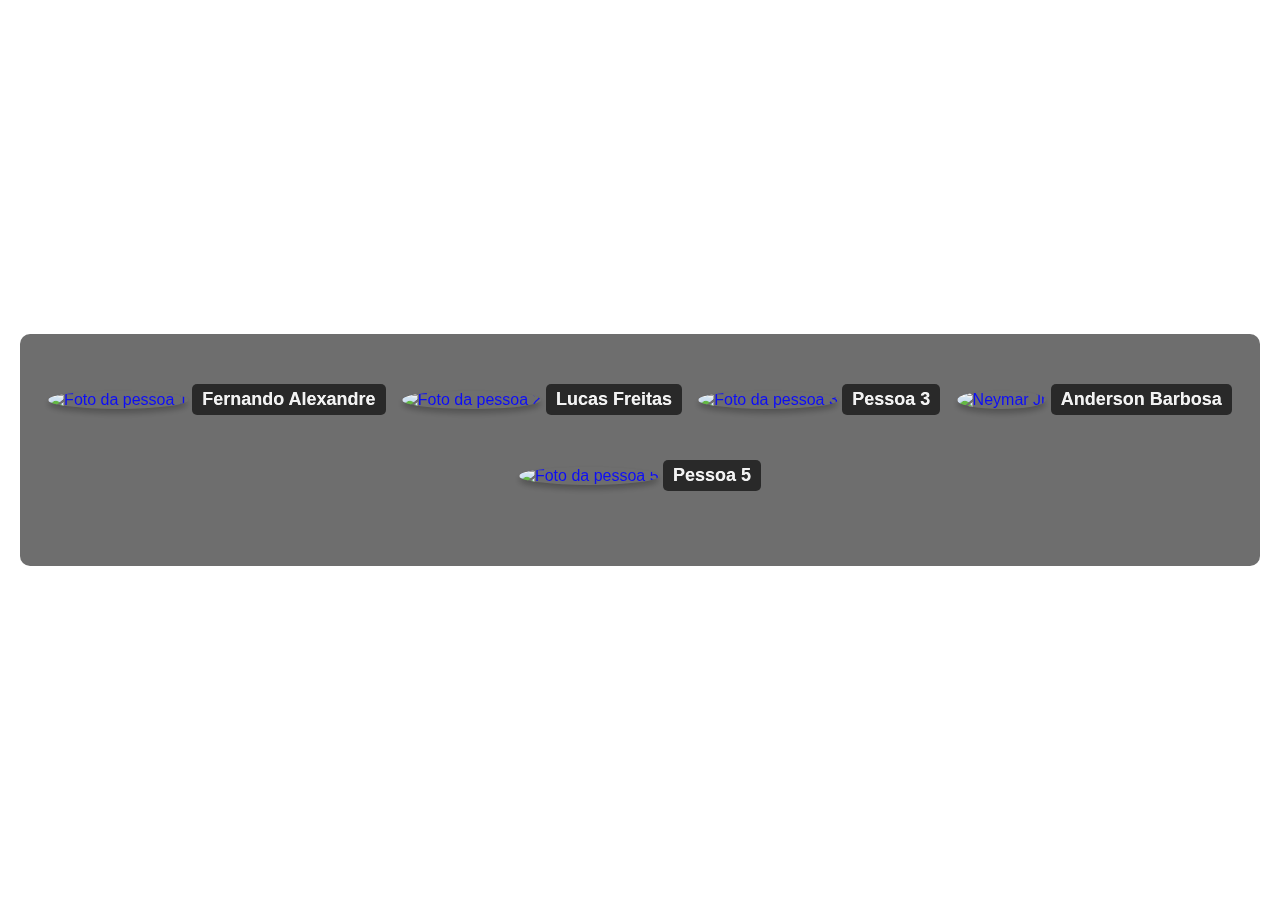
==== index.html @ 424e47d2 "Update index.html" ====
<!DOCTYPE html>
<html lang="pt-br">
    <head>
        <meta charset="UTF-8" />
        <meta name="viewport" content="width=device-width, initial-scale=1.0" />
        <link rel="stylesheet" href="./styles/style.css" />
        <title>Equipe</title>
    </head>
    <body>
        <div class="container">
            <ul>
                <li>
                    <a href="./equipe/pessoa1.html" target="_blank">
                        <img
                            src="./imagens/yujii_itadori.jpg"
                            alt="Foto da pessoa 1" />
                    </a>
                    <h2>Fernando Alexandre</h2>
                </li>
                <li>
                    <a href="./equipe/pessoa2.html" target="_blank">
                        <img
                            src="./imagens/itachi.jpg"
                            alt="Foto da pessoa 2" />
                    </a>
                    <h2>Lucas Freitas</h2>
                </li>
                <li>
                    <a href="./equipe/pessoa3.html" target="_blank">
                        <img
                            src="./imagens/pessoa3.jpg"
                            alt="Foto da pessoa 3" />
                    </a>
                    <h2>Pessoa 3</h2>
                </li>
                <li>
                    <a href="./equipe/pessoa4.html" target="_blank">
                        <img
                            src="./imagens/neymarjr.jpg.jpeg"
                            alt="Neymar Jr" />
                    </a>
                    <h2>Anderson Barbosa</h2>
                </li>
                <li>
                    <a href="./equipe/pessoa5" target="_blank">
                        <img
                            src="./imagens/professorlacasadepapel.avif.jpg"
                            alt="Foto da pessoa 5" />
                    </a>
                    <h2>Pessoa 5</h2>
                </li>
            </ul>
        </div>
    </body>
</html>
---- styles/style.css ----
body {
    font-family: Arial, sans-serif;
    background-image: url("../imagens/hunterxhunter.jpg");
    background-repeat: no-repeat;
    background-size: cover;
    background-position: center;
    filter: brightness(110%) contrast(90%);
    display: flex;
    flex-direction: column;
    align-items: center;
    justify-content: center;
    height: 100vh;
    margin: 0;
    padding: 0;
}

.container {
    background-color: rgba(0, 0, 0, 0.6); /* Fundo escuro semi-transparente */
    padding: 20px;
    border-radius: 10px;
    max-width: 1200px;
    margin: 0 auto;
    text-align: center;
}

ul {
    list-style-type: none;
    padding: 0;
    margin: 20px 0;
    display: flex;
    justify-content: space-around;
    flex-wrap: wrap;
}

li {
    text-align: center;
    margin-bottom: 20px;
    position: relative;
}
img {
        border-radius: 50%;
        width: 150px;
        height: 150px;
        object-fit: cover;
        transition: transform 0.3s ease;
        box-shadow: 0px 4px 6px rgba(0, 0, 0, 0.3);
}

li img {
    border-radius: 50%;
    width: 150px;
    height: 150px;
    object-fit: cover;
    transition: transform 0.3s ease;
    box-shadow: 0px 4px 6px rgba(0, 0, 0, 0.3);
}

li img:hover {
    transform: scale(1.1);
}

li h2 {
    font-size: 18px;
    margin-top: 10px;
    color: #fff;
    background-color: rgba(0, 0, 0, 0.7); /* Fundo escuro atrás do nome */
    display: inline-block;
    padding: 5px 10px;
    border-radius: 5px;
}

a {
    text-decoration: none;
}

@media (max-width: 768px) {
    ul {
        flex-direction: column;
        align-items: center;
    }

    li {
        margin-bottom: 30px;
    }
}
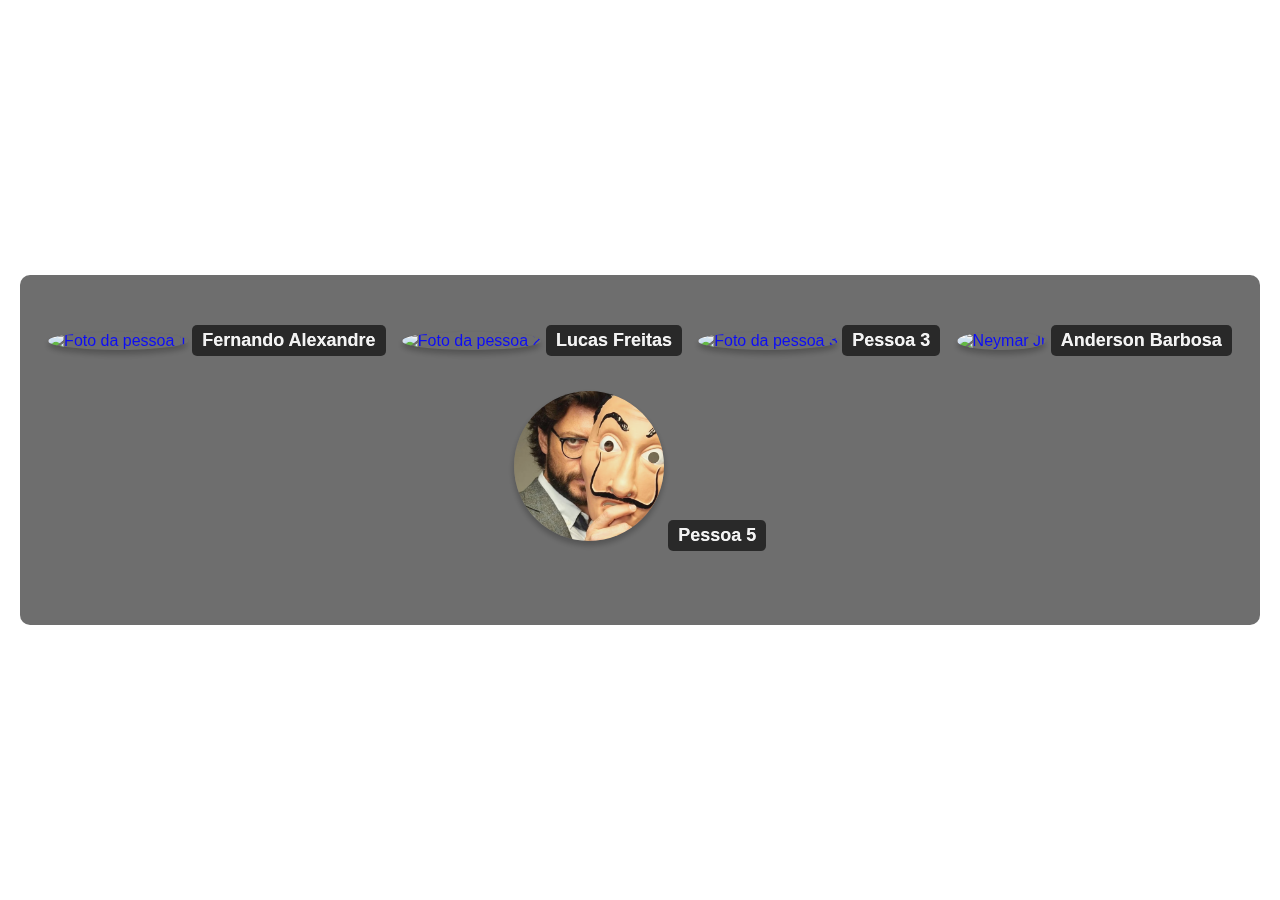
==== commit 86187f91: "Update index.html" ====
--- a/index.html
+++ b/index.html
@@ -36,15 +36,15 @@
                 <li>
                     <a href="./equipe/pessoa4.html" target="_blank">
                         <img
-                            src="./imagens/neymarjr.jpg.jpeg"
+                            src="./imagens/neymarjr.jpeg"
                             alt="Neymar Jr" />
                     </a>
                     <h2>Anderson Barbosa</h2>
                 </li>
                 <li>
-                    <a href="./equipe/pessoa5" target="_blank">
+                    <a href="./equipe/pessoa5.html" target="_blank">
                         <img
-                            src="./imagens/professorlacasadepapel.avif.jpg"
+                            src="./imagens/professorlacasadepapel.avif"
                             alt="Foto da pessoa 5" />
                     </a>
                     <h2>Pessoa 5</h2>
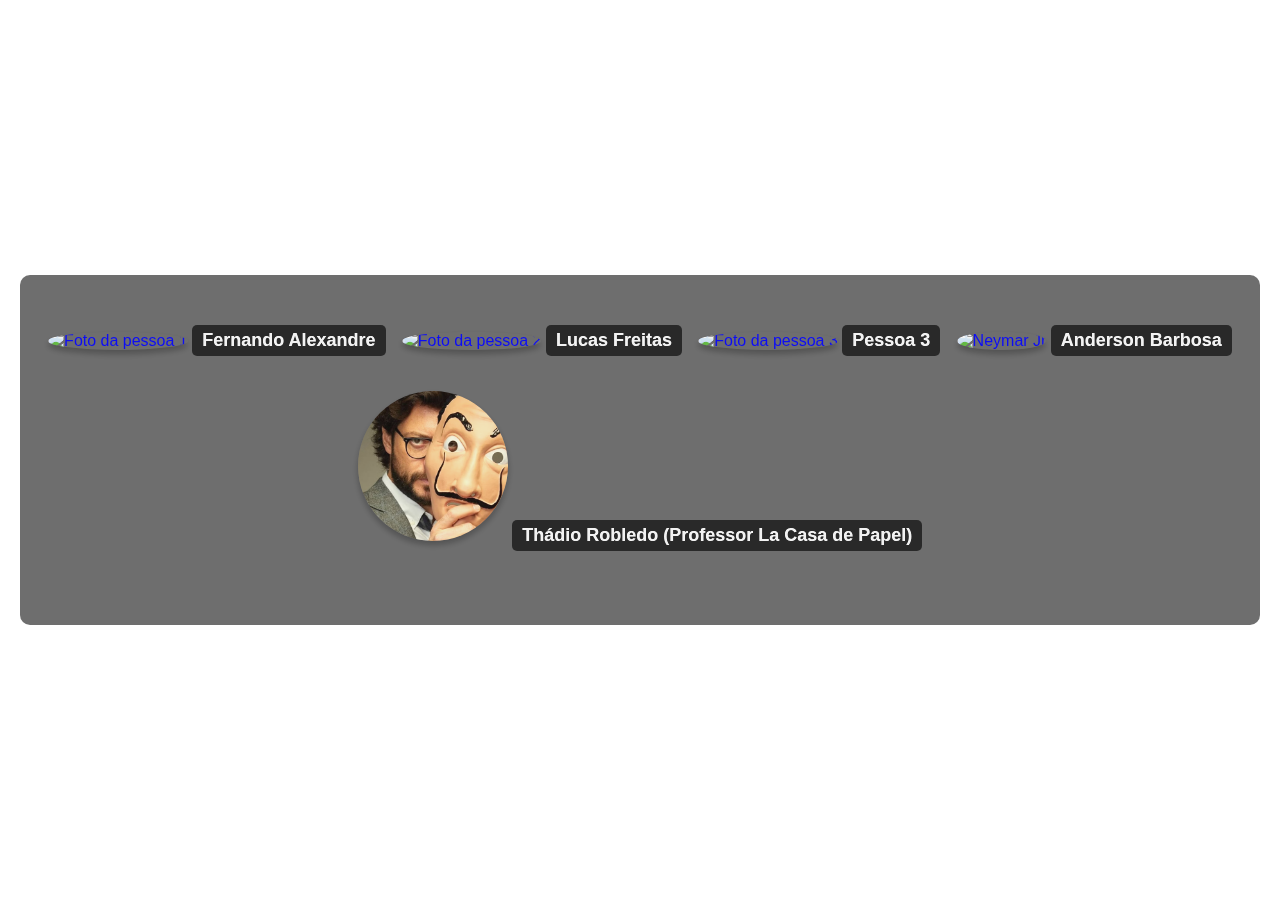
==== commit a55b51b3: "Update index.html" ====
--- a/index.html
+++ b/index.html
@@ -45,9 +45,9 @@
                     <a href="./equipe/pessoa5.html" target="_blank">
                         <img
                             src="./imagens/professorlacasadepapel.avif"
-                            alt="Foto da pessoa 5" />
+                            alt="Thádio Robledo (Professor La Casa de Papel)" />
                     </a>
-                    <h2>Pessoa 5</h2>
+                    <h2>Thádio Robledo (Professor La Casa de Papel)</h2>
                 </li>
             </ul>
         </div>
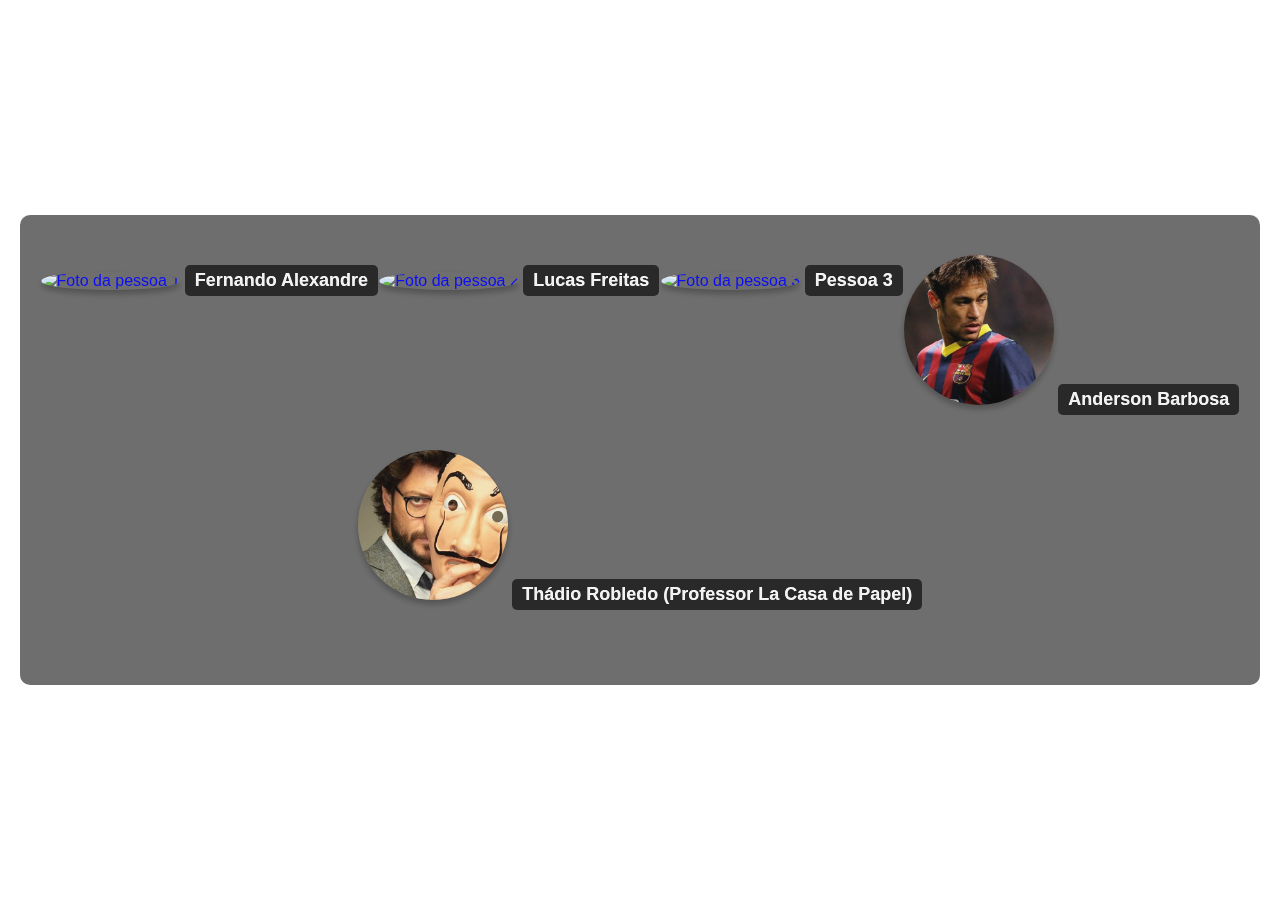
==== commit 7058dca7: "Update index.html" ====
--- a/index.html
+++ b/index.html
@@ -36,7 +36,7 @@
                 <li>
                     <a href="./equipe/pessoa4.html" target="_blank">
                         <img
-                            src="./imagens/neymarjr.jpeg"
+                            src="./imagens/neymarjr.jpg"
                             alt="Neymar Jr" />
                     </a>
                     <h2>Anderson Barbosa</h2>
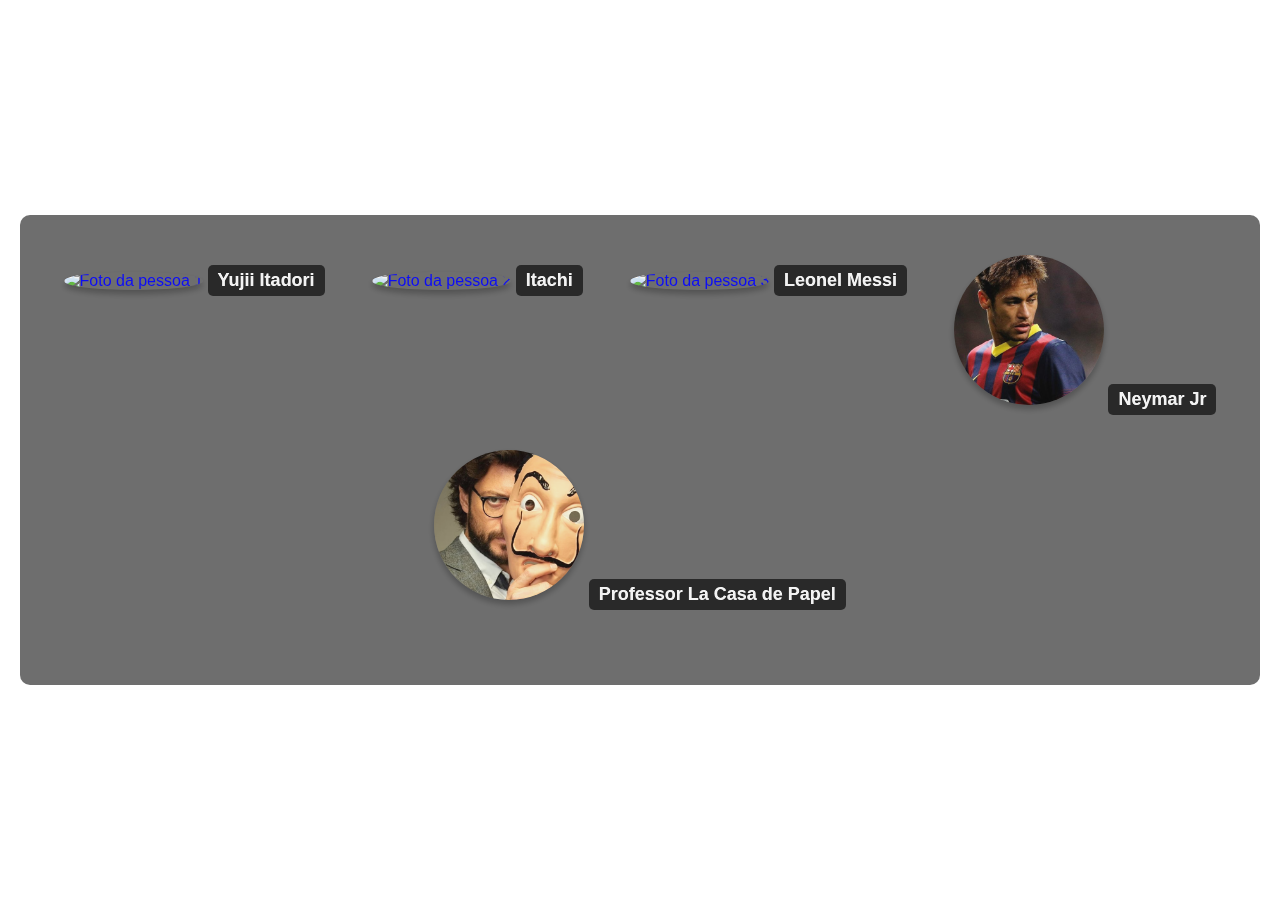
==== commit 1696fda5: "Update index.html" ====
--- a/index.html
+++ b/index.html
@@ -15,7 +15,7 @@
                             src="./imagens/yujii_itadori.jpg"
                             alt="Foto da pessoa 1" />
                     </a>
-                    <h2>Fernando Alexandre</h2>
+                    <h2>Yujii Itadori</h2>
                 </li>
                 <li>
                     <a href="./equipe/pessoa2.html" target="_blank">
@@ -23,15 +23,15 @@
                             src="./imagens/itachi.jpg"
                             alt="Foto da pessoa 2" />
                     </a>
-                    <h2>Lucas Freitas</h2>
+                    <h2>Itachi</h2>
                 </li>
                 <li>
                     <a href="./equipe/pessoa3.html" target="_blank">
                         <img
-                            src="./imagens/pessoa3.jpg"
+                            src="./imagens/imagens/LionelMessi.jpg"
                             alt="Foto da pessoa 3" />
                     </a>
-                    <h2>Pessoa 3</h2>
+                    <h2>Leonel Messi</h2>
                 </li>
                 <li>
                     <a href="./equipe/pessoa4.html" target="_blank">
@@ -39,7 +39,7 @@
                             src="./imagens/neymarjr.jpg"
                             alt="Neymar Jr" />
                     </a>
-                    <h2>Anderson Barbosa</h2>
+                    <h2>Neymar Jr</h2>
                 </li>
                 <li>
                     <a href="./equipe/pessoa5.html" target="_blank">
@@ -47,7 +47,7 @@
                             src="./imagens/professorlacasadepapel.avif"
                             alt="Thádio Robledo (Professor La Casa de Papel)" />
                     </a>
-                    <h2>Thádio Robledo (Professor La Casa de Papel)</h2>
+                    <h2>Professor La Casa de Papel</h2>
                 </li>
             </ul>
         </div>
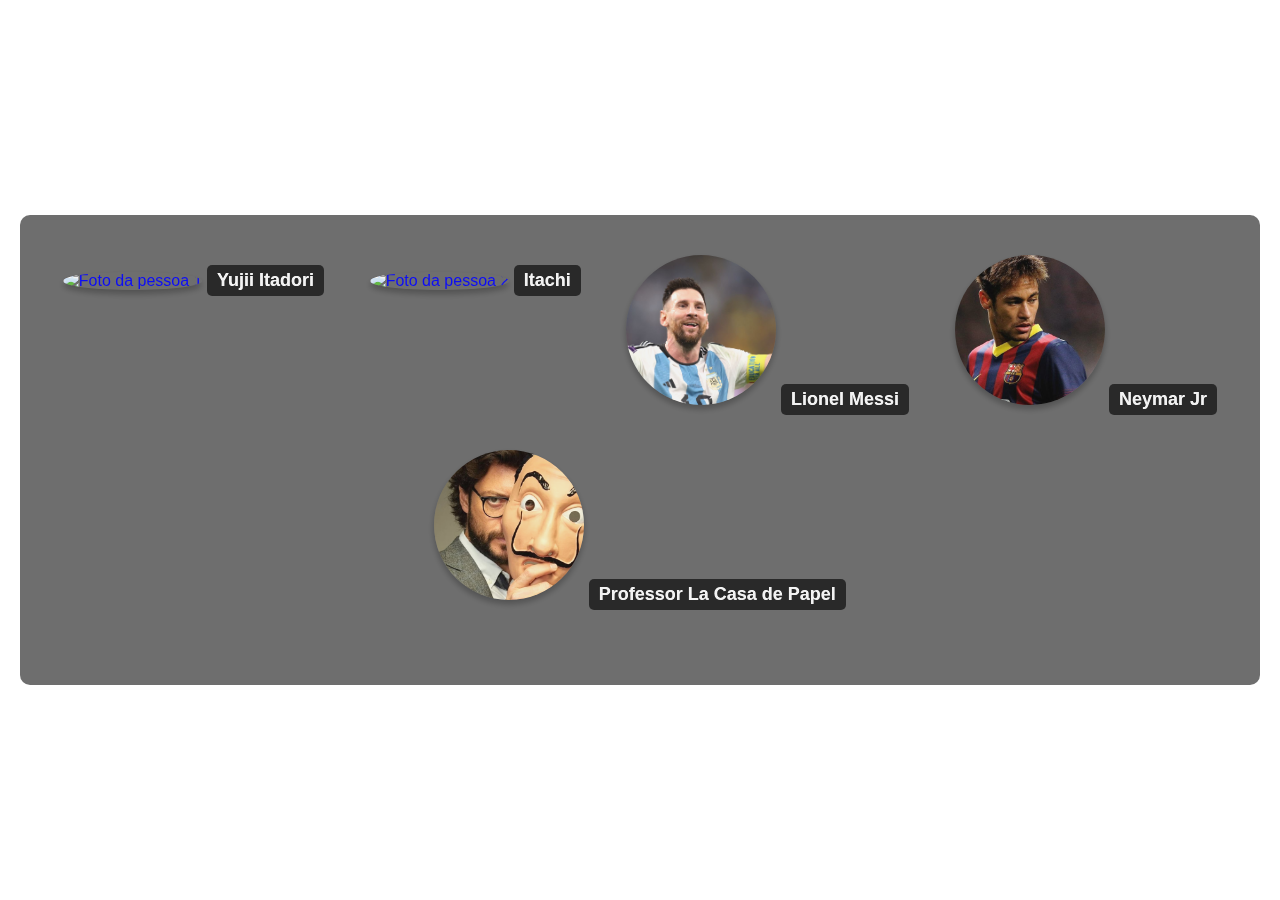
==== commit 0508b905: "Update index.html" ====
--- a/index.html
+++ b/index.html
@@ -28,10 +28,10 @@
                 <li>
                     <a href="./equipe/pessoa3.html" target="_blank">
                         <img
-                            src="./imagens/imagens/LionelMessi.jpg"
+                            src="./imagens/LionelMessi.jpg"
                             alt="Foto da pessoa 3" />
                     </a>
-                    <h2>Leonel Messi</h2>
+                    <h2>Lionel Messi</h2>
                 </li>
                 <li>
                     <a href="./equipe/pessoa4.html" target="_blank">
